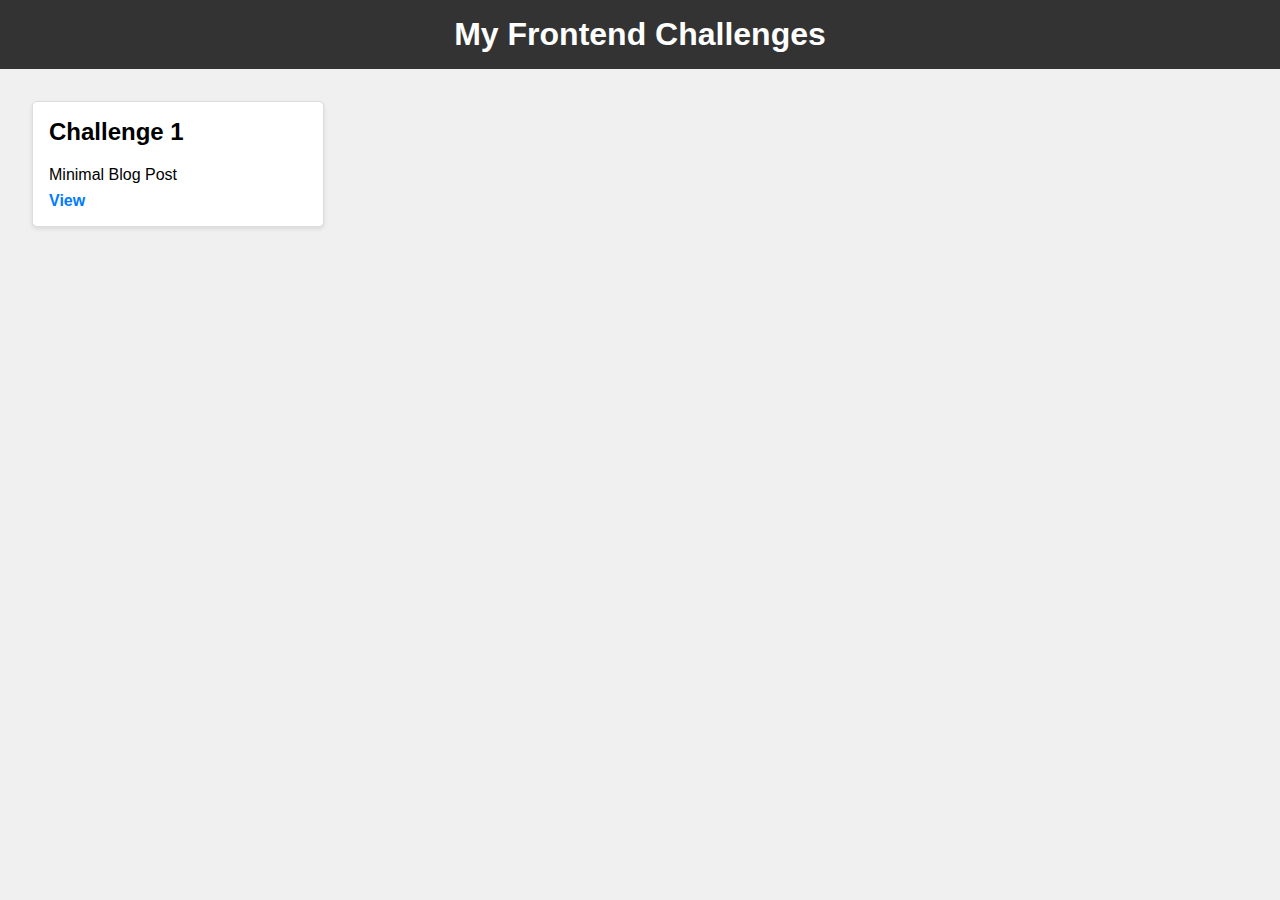
==== index.html @ aafb9bed "landing page created" ====
<!DOCTYPE html>
<html lang="en">
<head>
    <meta charset="UTF-8">
    <meta name="viewport" content="width=device-width, initial-scale=1.0">
    <title>Frontend Challenges Showcase</title>
    <link rel="stylesheet" href="styles.css">
</head>
<body>
    <header>
        <h1>My Frontend Challenges</h1>
    </header>
    <main>
        <section class="grid-container">
            <div class="grid-item">
                <h2>Challenge 1</h2>
                <p>Minimal Blog Post</p>
                <a href="./minimal-blog-card/">View</a>
            </div>
        </section>
    </main>
</body>
</html>
---- styles.css ----
body {
    font-family: Arial, sans-serif;
    margin: 0;
    padding: 0;
    background-color: #f0f0f0;
}

header {
    background-color: #333;
    color: white;
    padding: 1rem 0;
    text-align: center;
}

h1 {
    margin: 0;
}

main {
    padding: 2rem;
}

.grid-item a  {
    display: inline-block;
    margin-top: 0.5rem;
    color: #007BFF;
    text-decoration: none;
    font-weight: bold;
}

.grid-item a:hover {
    text-decoration: underline;
}

.grid-container {
    display: grid;
    grid-template-columns: repeat(auto-fill, minmax(250px, 1fr));
    gap: 1rem;
}

.grid-item {
    background-color: white;
    padding: 1rem;
    border: 1px solid #ddd;
    border-radius: 5px;
    box-shadow: 0 2px 4px rgba(0, 0, 0, 0.1);
}

.grid-item h2 {
    margin-top: 0;
}

.grid-item p {
    margin-bottom: 0;
}
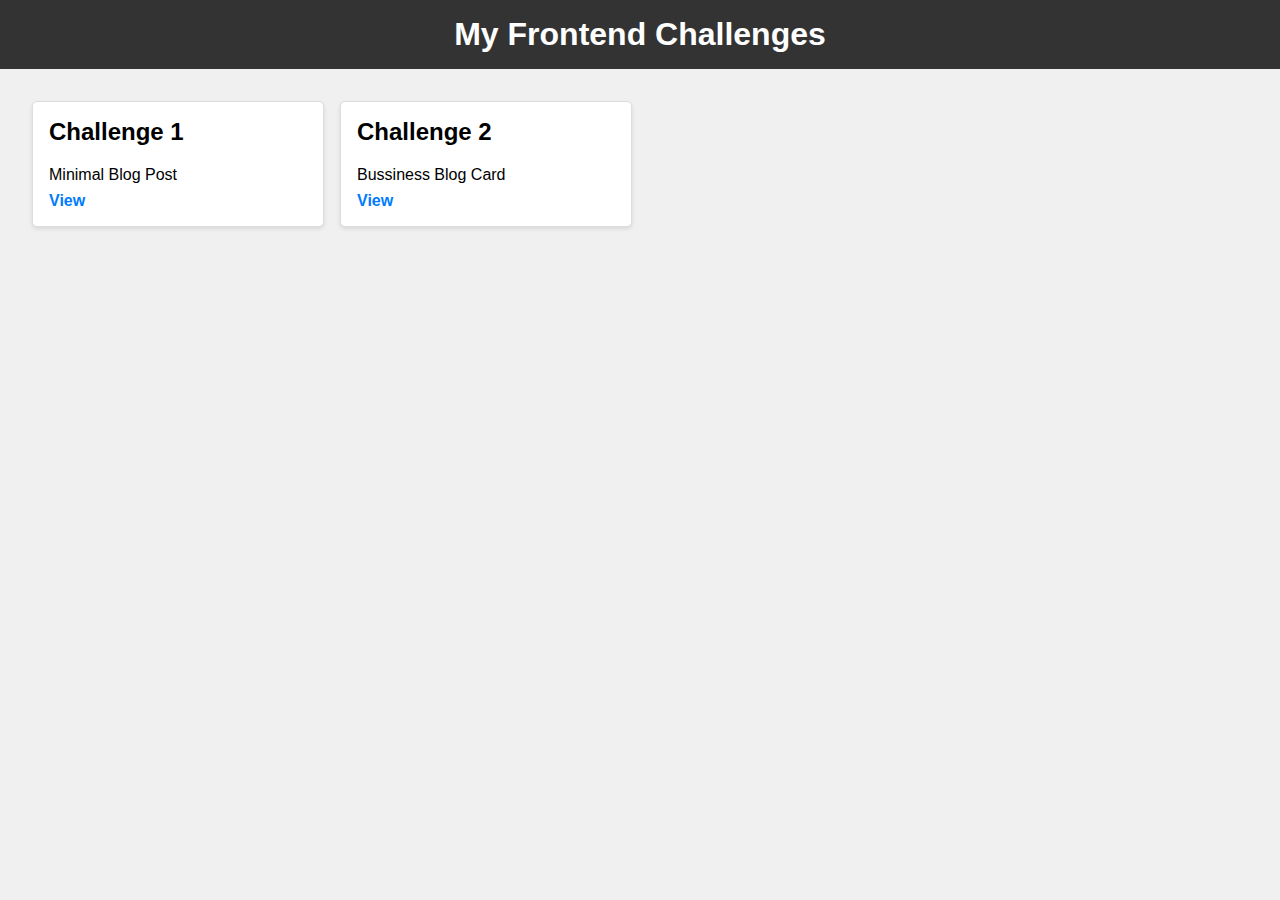
==== commit e93b6070: "Business Blog Card Challenge" ====
--- a/index.html
+++ b/index.html
@@ -17,6 +17,11 @@
                 <p>Minimal Blog Post</p>
                 <a href="./minimal-blog-card/">View</a>
             </div>
+            <div class="grid-item">
+                <h2>Challenge 2</h2>
+                <p>Bussiness Blog Card</p>
+                <a href="./bussiness-blog-card/">View</a>
+            </div>
         </section>
     </main>
 </body>
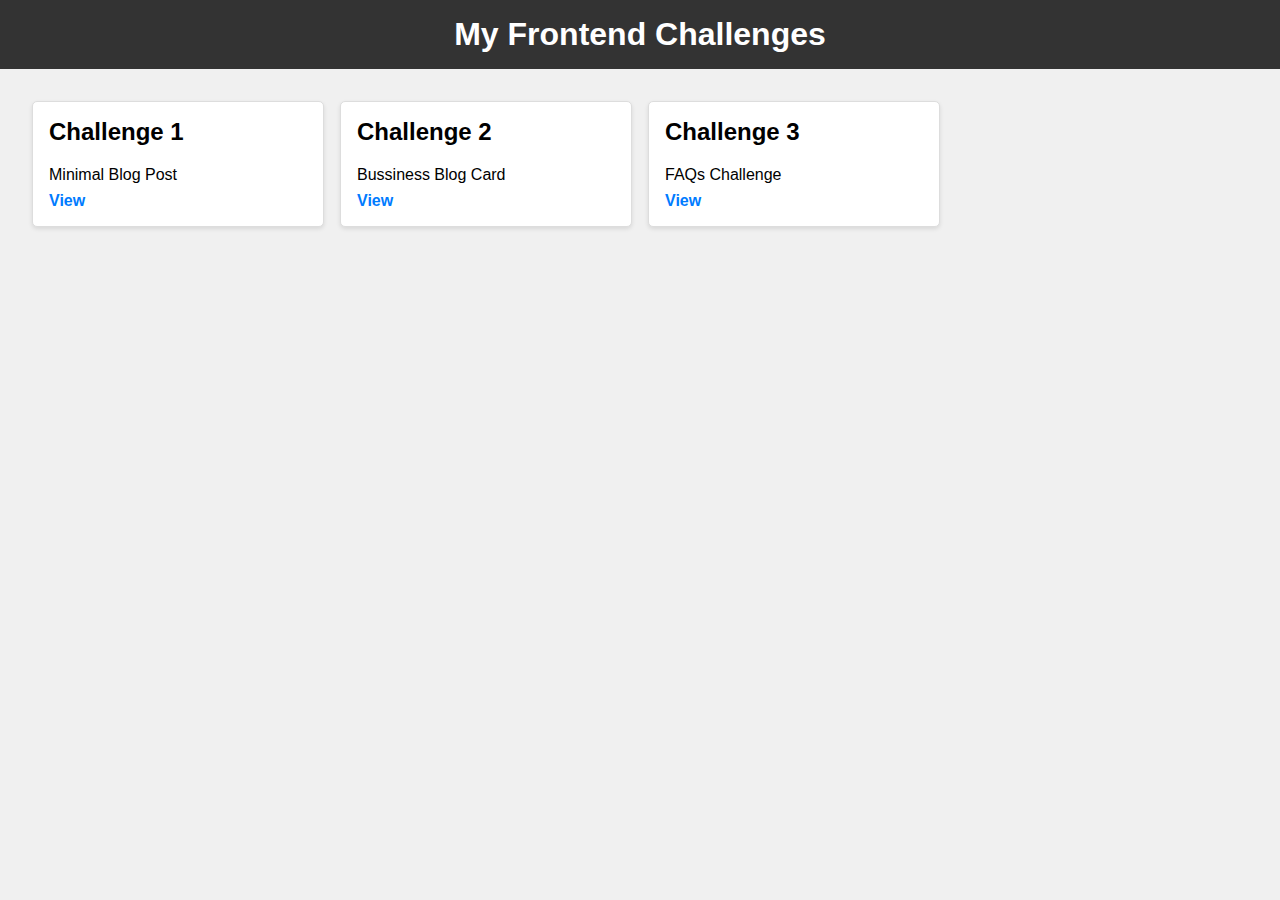
==== commit 1bac814a: "FAQs Challenge" ====
--- a/index.html
+++ b/index.html
@@ -22,6 +22,11 @@
                 <p>Bussiness Blog Card</p>
                 <a href="./bussiness-blog-card/">View</a>
             </div>
+            <div class="grid-item">
+                <h2>Challenge 3</h2>
+                <p>FAQs Challenge</p>
+                <a href="./faqs/">View</a>
+            </div>
         </section>
     </main>
 </body>
